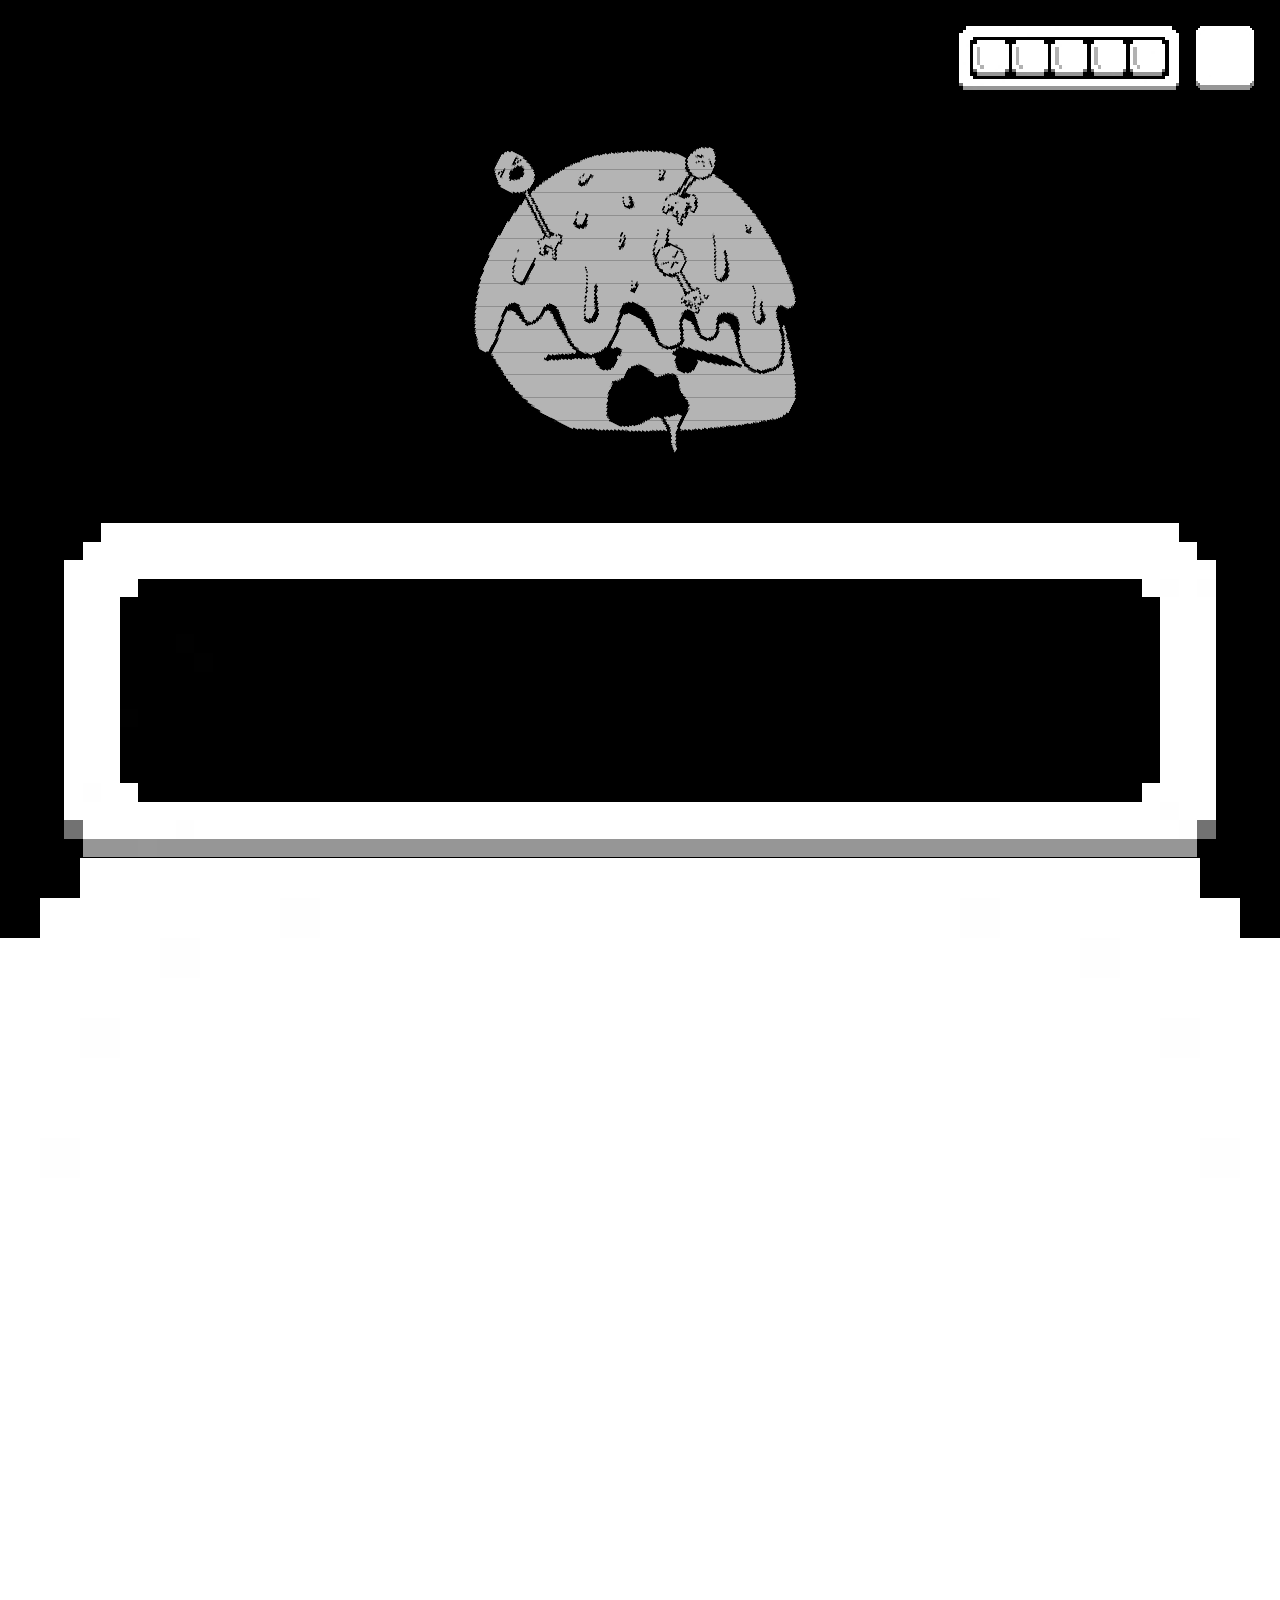
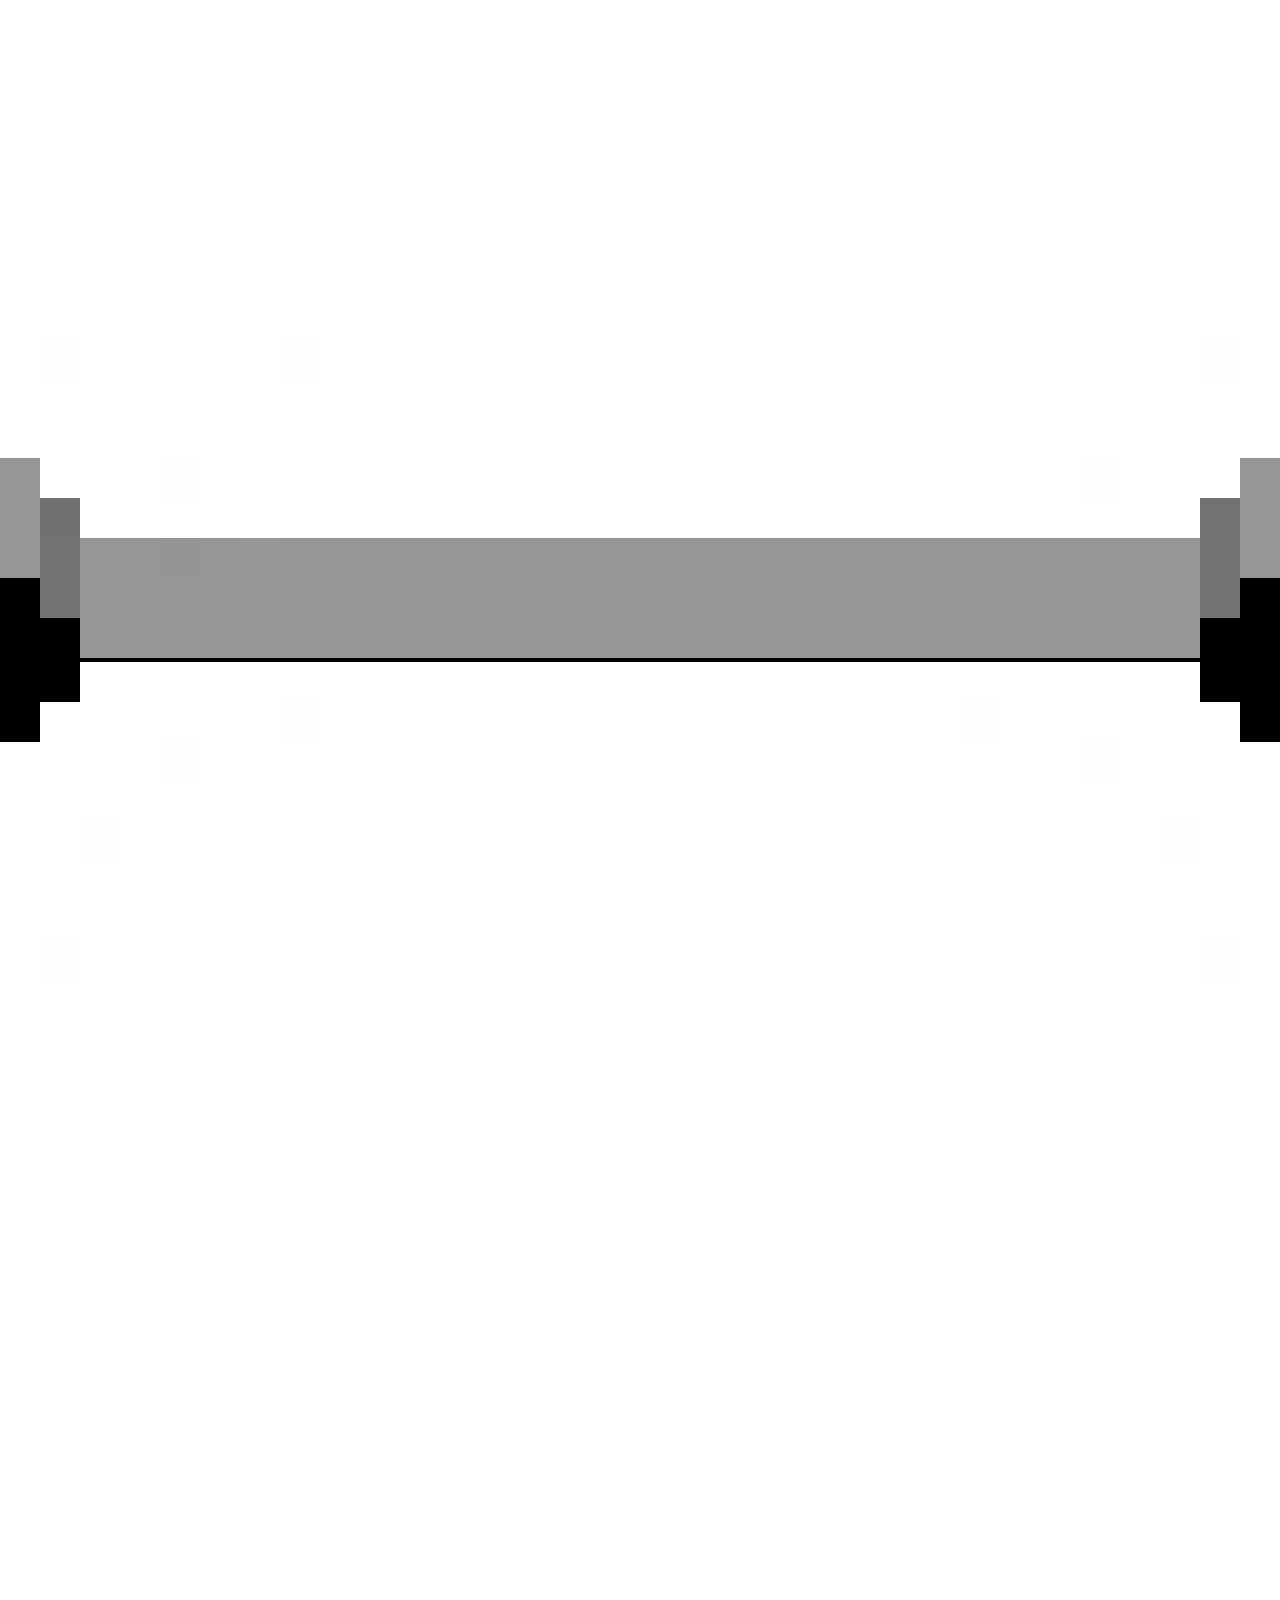
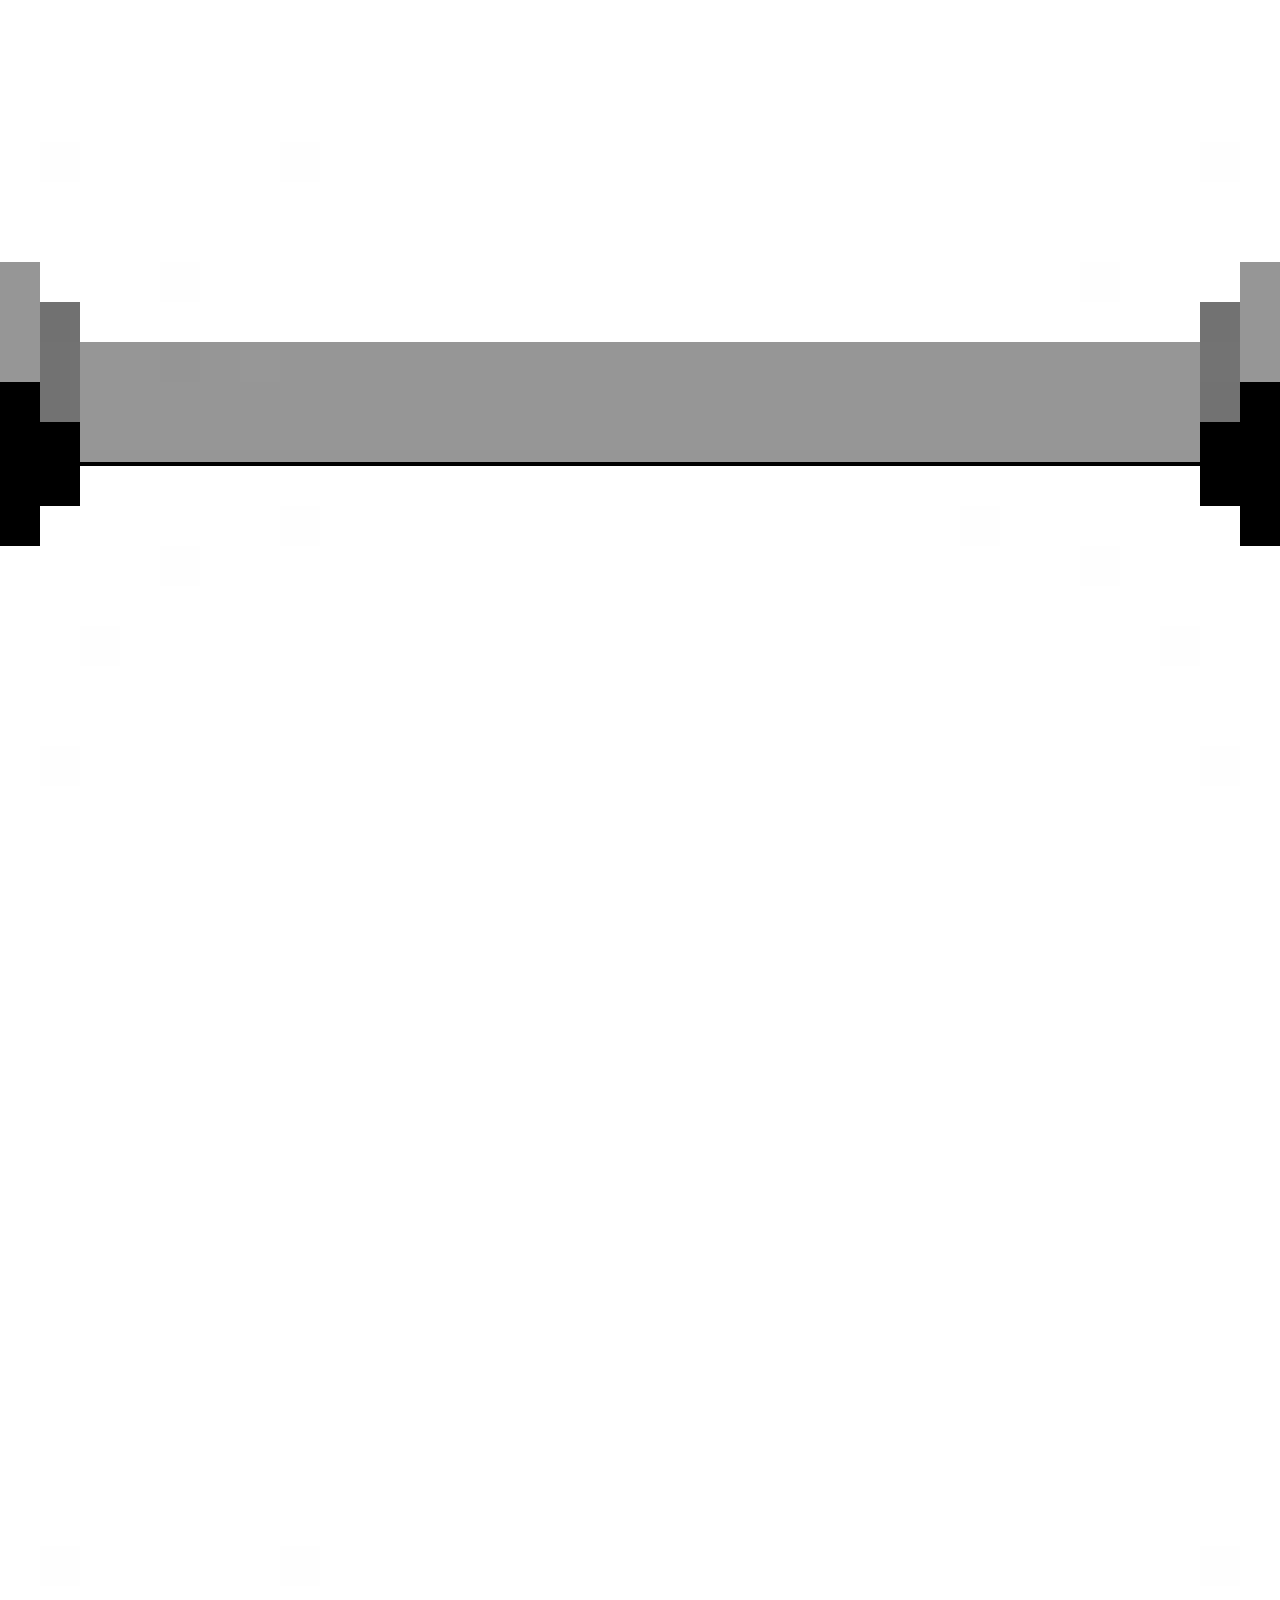
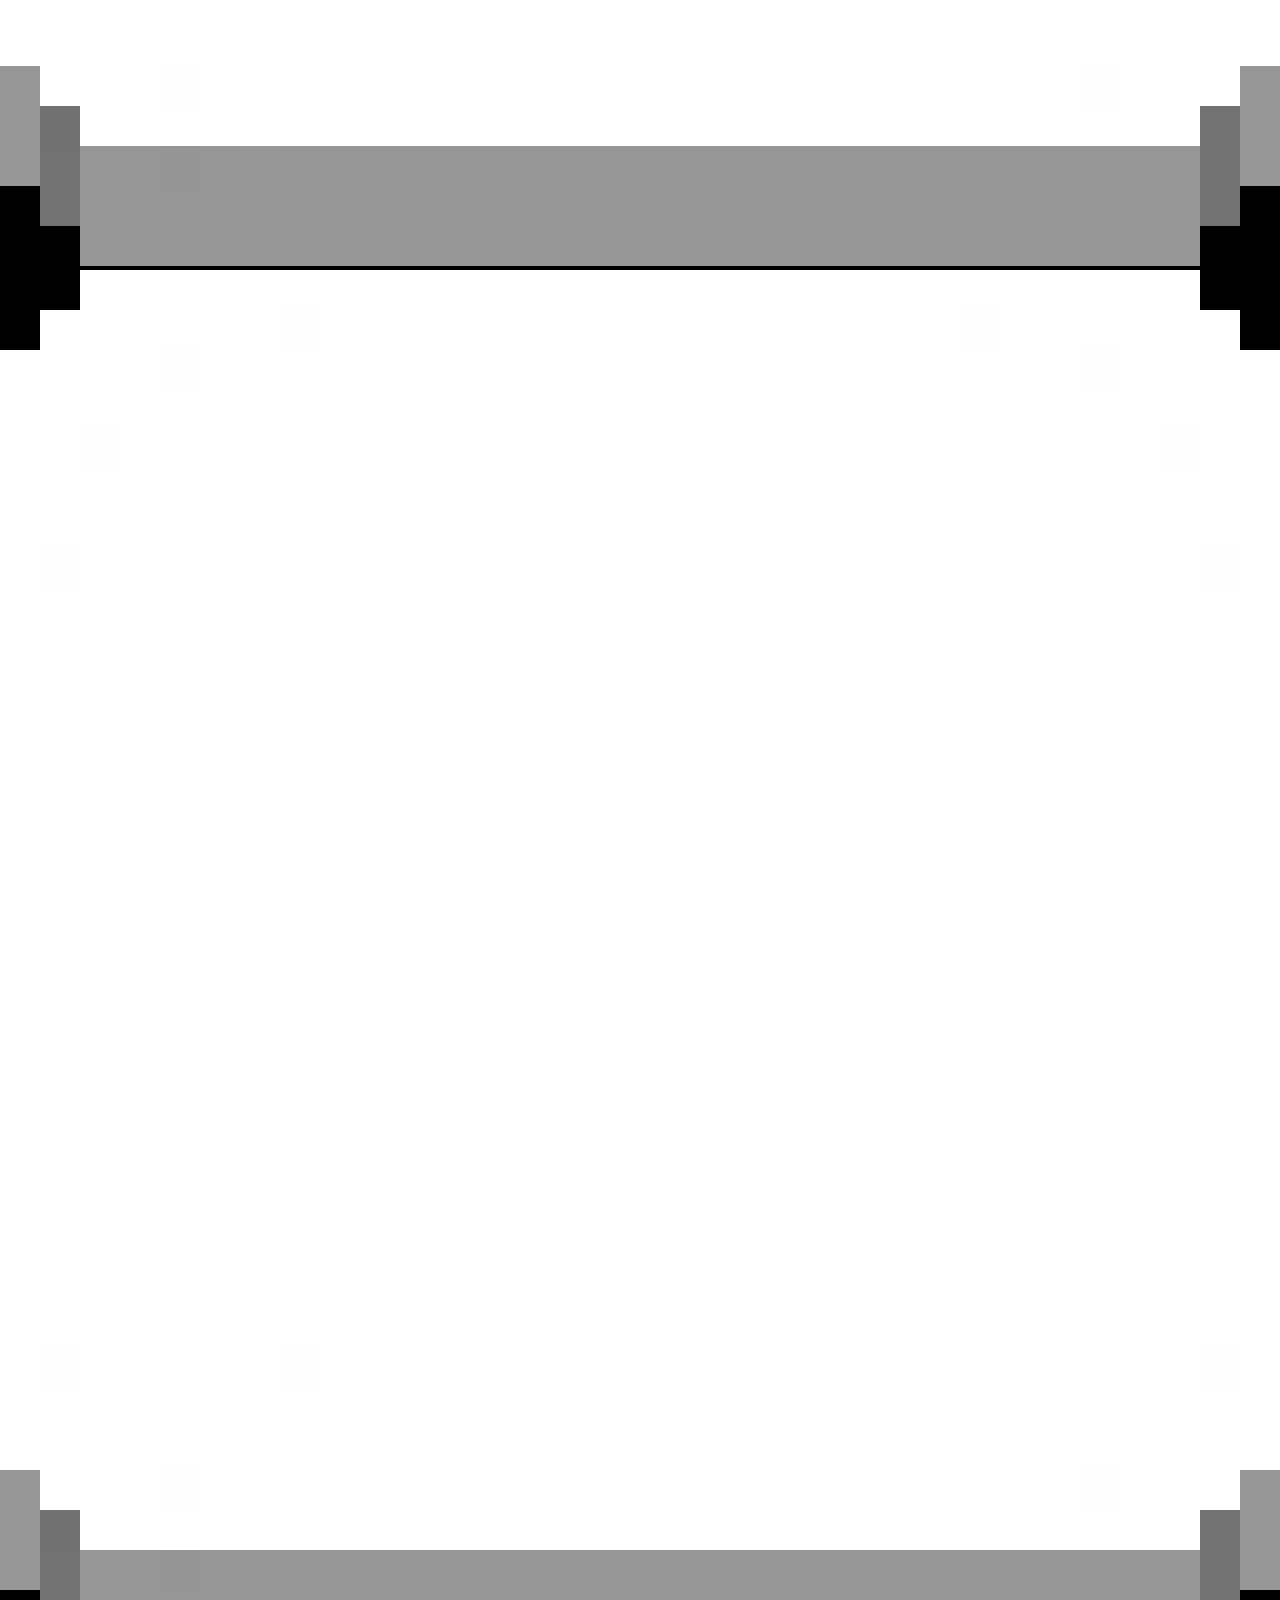
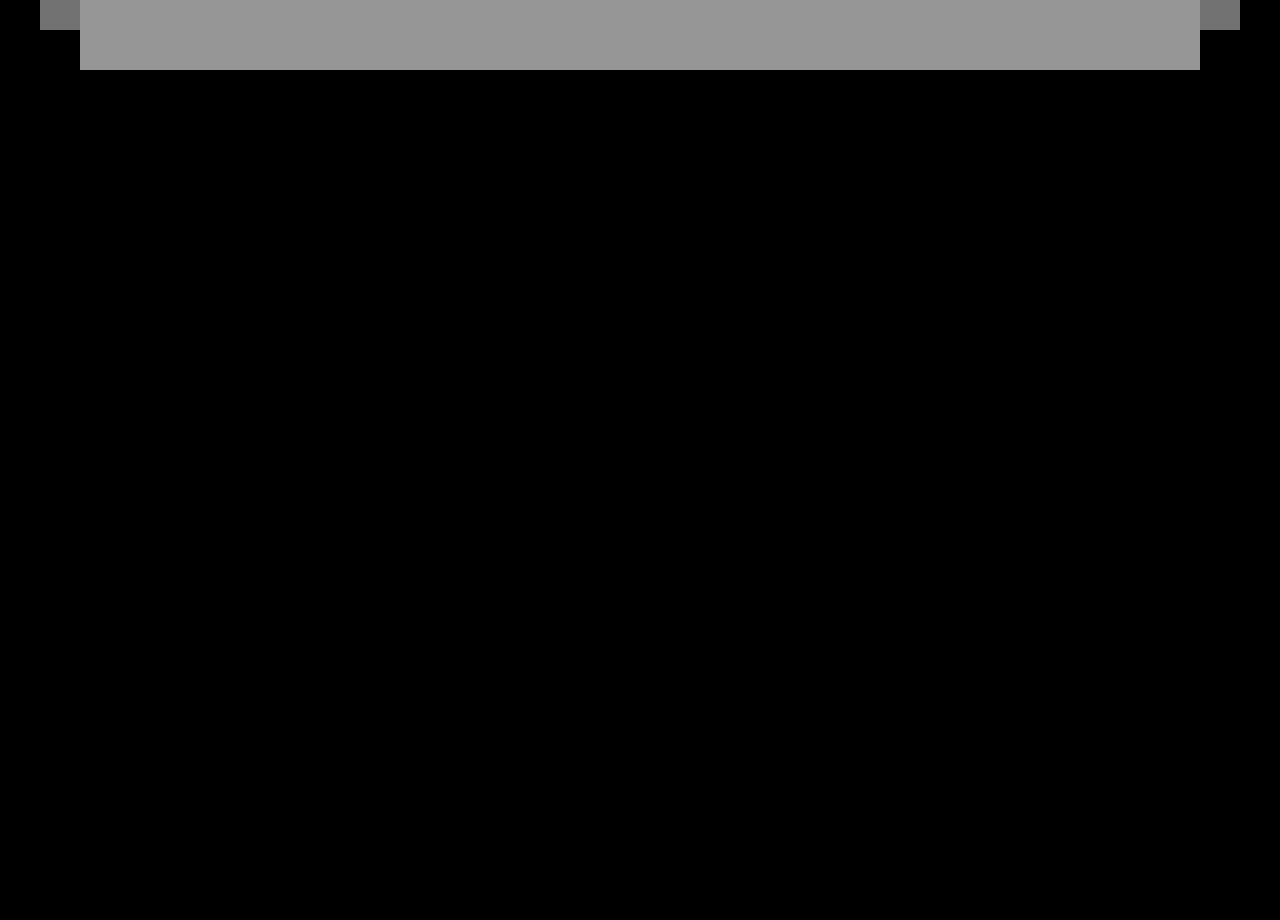
==== game.html @ f9787f84 "Inserted new assets to game page" ====
<!DOCTYPE html>
<html lang="en">
  <head>
    <meta charset="UTF-8" />
    <meta name="viewport" content="width=device-width, initial-scale=1" />
    <meta name="description" content="A simple game of Swords, Bows  & Magic!" />
    <meta name="author" content="https://github.com/ramonster-dev" />
    <link rel="stylesheet" href="style/style.css" />
    <script src="script/script.js" defer></script>
    <script src="https://ajax.googleapis.com/ajax/libs/jquery/3.6.0/jquery.min.js"></script>
    <title>Swords, Bows & Magic!</title>
  </head>
  <body class="game-container">
    <header>
      <div class="player-container">
        <svg xmlns="http://www.w3.org/2000/svg" viewBox="0 -0.5 62 18" shape-rendering="crispEdges">
          <metadata>Made with Pixels to Svg https://codepen.io/shshaw/pen/XbxvNj</metadata>
          <path
            stroke="#000000"
            d="M0 0h2M60 0h2M0 1h1M61 1h1M4 3h43M48 3h10M3 4h2M13 4h2M24 4h3M35 4h3M46 4h3M57 4h2M3 5h1M14 5h1M25 5h1M36 5h1M47 5h1M58 5h1M3 6h1M14 6h1M25 6h1M36 6h1M47 6h1M58 6h1M3 7h1M14 7h1M25 7h1M36 7h1M47 7h1M58 7h1M3 8h1M14 8h1M25 8h1M36 8h1M47 8h1M58 8h1M3 9h1M14 9h1M25 9h1M36 9h1M47 9h1M58 9h1M3 10h1M14 10h1M25 10h1M47 10h1M3 11h1M14 11h1M25 11h1M36 11h1M47 11h1M58 11h1M3 12h1M14 12h1M25 12h1M36 12h1M47 12h1M58 12h1M3 13h2M13 13h3M24 13h3M35 13h3M47 13h2M57 13h2M4 14h12M17 14h33M51 14h7M0 17h1M61 17h1"
          />
          <path
            stroke="#ffffff"
            d="M2 0h14M17 0h10M28 0h32M1 1h49M51 1h10M0 2h5M6 2h13M20 2h42M0 3h4M58 3h3M0 4h3M5 4h8M16 4h8M28 4h7M38 4h8M49 4h8M59 4h3M0 5h2M4 5h10M15 5h10M26 5h2M29 5h7M37 5h10M48 5h10M59 5h3M0 6h3M4 6h1M6 6h7M15 6h1M17 6h7M26 6h1M28 6h8M37 6h1M39 6h8M48 6h1M50 6h8M59 6h3M0 7h3M4 7h1M6 7h8M15 7h1M17 7h8M26 7h1M28 7h8M37 7h1M39 7h8M48 7h1M50 7h4M55 7h3M59 7h3M0 8h3M4 8h1M6 8h8M15 8h1M17 8h8M26 8h1M28 8h6M35 8h1M37 8h1M39 8h8M48 8h1M50 8h8M59 8h3M0 9h3M4 9h1M6 9h8M15 9h1M17 9h8M26 9h1M28 9h8M37 9h1M39 9h8M48 9h1M50 9h8M59 9h3M0 10h1M2 10h1M4 10h1M6 10h8M15 10h1M17 10h8M26 10h1M28 10h8M37 10h1M39 10h7M48 10h1M50 10h8M59 10h3M0 11h3M4 11h2M7 11h4M12 11h2M15 11h2M18 11h7M26 11h2M30 11h6M37 11h2M40 11h7M48 11h2M51 11h7M59 11h3M0 12h3M5 12h5M11 12h2M16 12h8M27 12h8M38 12h8M49 12h8M59 12h3M0 13h3M59 13h3M0 14h4M58 14h4M0 15h12M13 15h39M53 15h9M1 16h5M7 16h53"
          />
          <path
            stroke="#fefefe"
            d="M16 0h1M27 0h1M50 1h1M5 2h1M19 2h1M61 3h1M27 4h1M2 5h1M28 5h1M13 6h1M24 6h1M54 7h1M34 8h1M1 10h1M46 10h1M11 11h1M29 11h1M10 12h1M12 15h1M52 15h1M6 16h1M60 16h1"
          />
          <path stroke="#010101" d="M47 3h1M15 4h1M36 10h1M58 10h1M46 13h1M16 14h1M50 14h1" />
          <path
            stroke="#b2b2b2"
            d="M5 6h1M16 6h1M27 6h1M38 6h1M49 6h1M5 7h1M16 7h1M27 7h1M38 7h1M49 7h1M5 8h1M16 8h1M27 8h1M38 8h1M49 8h1M5 9h1M16 9h1M27 9h1M38 9h1M49 9h1M5 10h1M27 10h1M38 10h1M49 10h1M6 11h1M17 11h1M28 11h1M39 11h1M50 11h1"
          />
          <path stroke="#b3b3b3" d="M16 10h1" />
          <path stroke="#717171" d="M4 12h1M13 12h1" />
          <path
            stroke="#727272"
            d="M15 12h1M24 12h1M26 12h1M35 12h1M37 12h1M46 12h1M48 12h1M57 12h1M0 16h1M61 16h1"
          />
          <path
            stroke="#969696"
            d="M5 13h8M16 13h3M20 13h4M27 13h7M39 13h4M44 13h2M49 13h8M1 17h3M5 17h56"
          />
          <path stroke="#979797" d="M19 13h1M34 13h1M38 13h1M43 13h1M4 17h1" />
        </svg>
        <img src="assets/images/tile-template.svg" alt="" />
      </div>
    </header>
    <main>
      <img
        class="monster"
        src="assets/images/cake-monster.svg"
        alt="Eat him up before he eats you! Cakie is coming!"
      />
      <svg id="monster-hp" xmlns="http://www.w3.org/2000/svg" viewBox="0 -0.5 62 18" shape-rendering="crispEdges">
        <metadata>Made with Pixels to Svg https://codepen.io/shshaw/pen/XbxvNj</metadata>
        <path
          stroke="#000000"
          d="M0 0h2M60 0h2M0 1h1M61 1h1M4 3h54M3 4h56M3 5h56M3 6h3M7 6h52M3 7h4M8 7h51M3 8h56M3 9h56M4 10h55M3 11h56M3 12h56M3 13h56M4 14h54M0 17h1M61 17h1"
        />
        <path
          stroke="#ffffff"
          d="M2 0h58M1 1h60M0 2h62M0 3h4M58 3h1M60 3h1M0 4h3M59 4h3M0 5h3M59 5h3M0 6h3M59 6h3M0 7h3M59 7h3M0 8h3M59 8h3M0 9h3M59 9h3M0 10h3M59 10h3M0 11h3M59 11h3M0 12h3M59 12h3M0 13h3M59 13h3M0 14h1M2 14h2M58 14h4M0 15h59M60 15h2M1 16h5M7 16h53"
        />
        <path stroke="#fefefe" d="M59 3h1M61 3h1M1 14h1M59 15h1M6 16h1M60 16h1" />
        <path stroke="#010101" d="M6 6h1M7 7h1M3 10h1" />
        <path stroke="#727272" d="M0 16h1M61 16h1" />
        <path stroke="#969696" d="M1 17h3M5 17h56" />
        <path stroke="#979797" d="M4 17h1" />
      </svg>
      <div class="tile-container">
        <div class="swords-tiles">
          <img src="assets/images/tile-template.svg" alt="">
        </div>
        <div class="bow-tiles">
          <img src="assets/images/tile-template.svg" alt="">
        </div>
        <div class="magic-tiles">
          <img src="assets/images/tile-template.svg" alt="">
        </div>
        <div class="run-tiles">
          <img src="assets/images/tile-template.svg" alt="">
        </div>
      </div>
    </main>
  </body>
</html>
---- style/style.css ----
@font-face {
  font-family: Alagard;
  src: url("../assets/fonts/alagard.ttf");
}

* {
  margin: 0;
  padding: 0;
  border: 0;
  box-sizing: border-box;
}

h1 {
  font-family: Alagard, serif;
}

/*------------- Home ---------------*/
.home-container {
  height: 100vh;
  background-color: #000;
  color: #fff;
  display: flex;
  flex-direction: column;
  justify-content: center;
  align-items: center;
  gap: 20px;
}

.logo-container {
  text-align: center;
}

.logo-container > img {
  height: 28rem;
}

.logo-container > h1 {
  font-size: 6rem;
}

#play-inactive {
  height: 4rem;
}

#play-active {
  display: none; /* Will be toggled when button is being pressed */
  height: 4rem;
  margin-top: 0.25rem;
}

/*------------ Game --------------*/
.game-container {
  height: 100vh;
  background-color: #000;
  color: #fff;
  display: flex;
  flex-direction: column;
}

.player-container {
  display: flex;
  flex-direction: row;
  gap: 1rem;
  float: right;
  padding-top: 2%;
  padding-right: 2%;
}

.player-container > svg,
.player-container > img {
  height: 4rem;
}

.monster {
  height: 6%;
  display: block;
  margin: 0 auto;
}

#monster-hp {
  width: 90%;
  display: flex;
  margin: 0 auto;
}
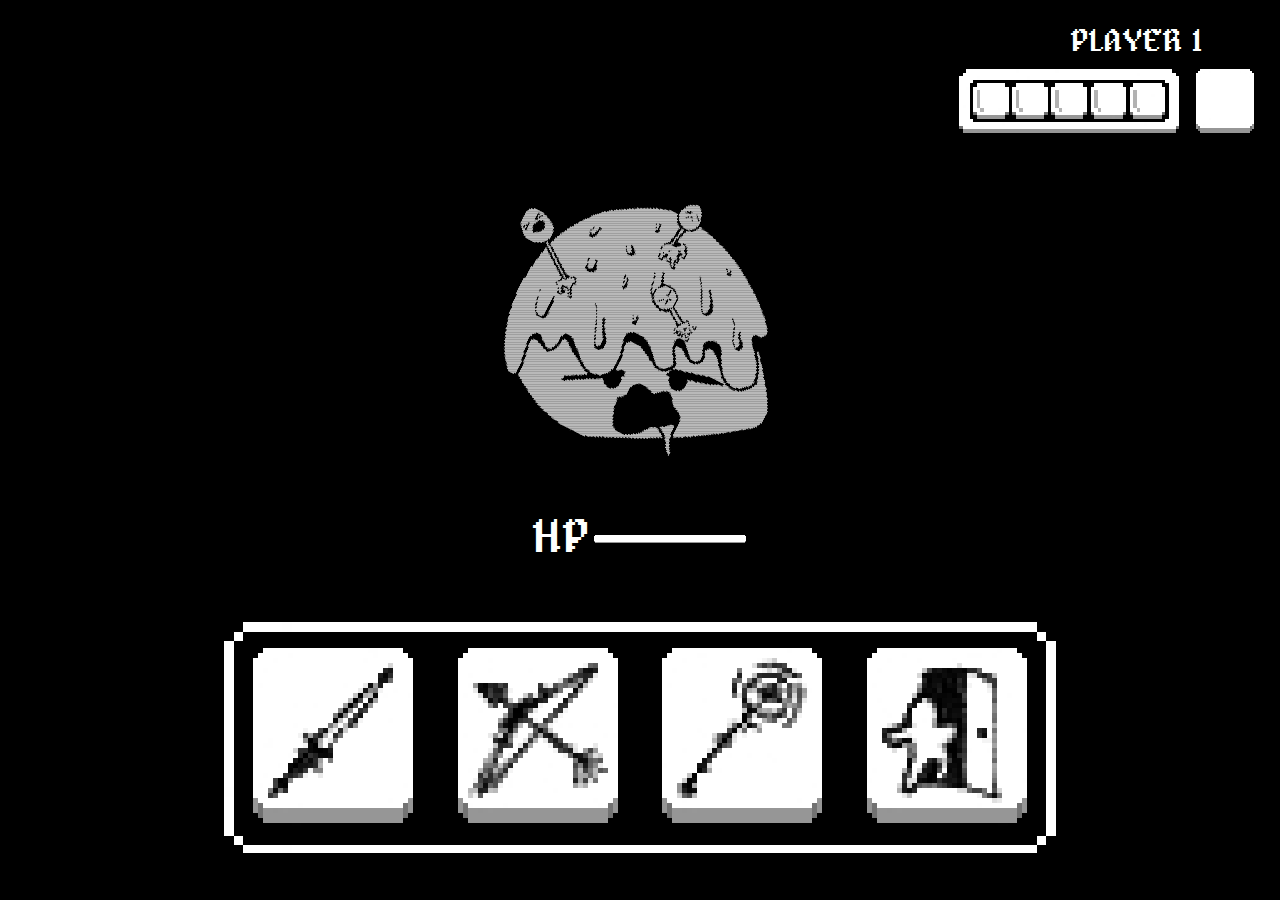
==== commit 1d0aabad: "Added button animations to game page" ====
--- a/game.html
+++ b/game.html
@@ -12,6 +12,9 @@
   </head>
   <body class="game-container">
     <header>
+      <div class="player-name">
+        <p>PLAYER 1</p>
+      </div>
       <div class="player-container">
         <svg xmlns="http://www.w3.org/2000/svg" viewBox="0 -0.5 62 18" shape-rendering="crispEdges">
           <metadata>Made with Pixels to Svg https://codepen.io/shshaw/pen/XbxvNj</metadata>
@@ -48,39 +51,49 @@
       </div>
     </header>
     <main>
-      <img
-        class="monster"
-        src="assets/images/cake-monster.svg"
-        alt="Eat him up before he eats you! Cakie is coming!"
-      />
-      <svg id="monster-hp" xmlns="http://www.w3.org/2000/svg" viewBox="0 -0.5 62 18" shape-rendering="crispEdges">
-        <metadata>Made with Pixels to Svg https://codepen.io/shshaw/pen/XbxvNj</metadata>
-        <path
-          stroke="#000000"
-          d="M0 0h2M60 0h2M0 1h1M61 1h1M4 3h54M3 4h56M3 5h56M3 6h3M7 6h52M3 7h4M8 7h51M3 8h56M3 9h56M4 10h55M3 11h56M3 12h56M3 13h56M4 14h54M0 17h1M61 17h1"
+      <div class="monster-container">
+        <img
+          class="monster"
+          src="assets/images/cake-monster.svg"
+          alt="Eat him up before he eats you! Cakie is coming!"
         />
-        <path
-          stroke="#ffffff"
-          d="M2 0h58M1 1h60M0 2h62M0 3h4M58 3h1M60 3h1M0 4h3M59 4h3M0 5h3M59 5h3M0 6h3M59 6h3M0 7h3M59 7h3M0 8h3M59 8h3M0 9h3M59 9h3M0 10h3M59 10h3M0 11h3M59 11h3M0 12h3M59 12h3M0 13h3M59 13h3M0 14h1M2 14h2M58 14h4M0 15h59M60 15h2M1 16h5M7 16h53"
-        />
-        <path stroke="#fefefe" d="M59 3h1M61 3h1M1 14h1M59 15h1M6 16h1M60 16h1" />
-        <path stroke="#010101" d="M6 6h1M7 7h1M3 10h1" />
-        <path stroke="#727272" d="M0 16h1M61 16h1" />
-        <path stroke="#969696" d="M1 17h3M5 17h56" />
-        <path stroke="#979797" d="M4 17h1" />
-      </svg>
+        <div class="hp-container">
+          <span>HP</span>
+          <svg
+            id="monster-hp"
+            xmlns="http://www.w3.org/2000/svg"
+            viewBox="0 -0.5 132 7"
+            shape-rendering="crispEdges"
+          >
+            <metadata>Made with Pixels to Svg https://codepen.io/shshaw/pen/XbxvNj</metadata>
+            <path stroke="#000000" d="M0 0h1M131 0h1M0 6h1M131 6h1" />
+            <path stroke="#fefefe" d="M1 0h1M2 3h1M6 3h1" />
+            <path
+              stroke="#ffffff"
+              d="M2 0h129M0 1h132M0 2h132M0 3h2M3 3h3M7 3h125M0 4h132M1 5h130"
+            />
+            <path stroke="#727272" d="M0 5h1M131 5h1" />
+            <path stroke="#969696" d="M1 6h2M4 6h124M129 6h2" />
+            <path stroke="#959595" d="M3 6h1M128 6h1" />
+          </svg>
+        </div>
+      </div>
       <div class="tile-container">
-        <div class="swords-tiles">
-          <img src="assets/images/tile-template.svg" alt="">
+        <div class="tile" id="sword">
+          <img id="sword-inactive" src="assets/images/tile-sword.svg" alt="sword" />
+          <img id="sword-active" class="active" src="assets/images/tile-sword-pressed.svg" alt="Selected sword">
         </div>
-        <div class="bow-tiles">
-          <img src="assets/images/tile-template.svg" alt="">
+        <div class="tile" id="bow">
+          <img id="bow-inactive" src="assets/images/tile-bow.svg" alt="bow" />
+          <img id="bow-active" class="active" src="assets/images/tile-bow-pressed.svg" alt="Selected bow">
         </div>
-        <div class="magic-tiles">
-          <img src="assets/images/tile-template.svg" alt="">
+        <div class="tile" id="magic">
+          <img id="magic-inactive" src="assets/images/tile-magic.svg" alt="magic" />
+          <img id="magic-active" class="active" src="assets/images/tile-magic-pressed.svg" alt="Selected magic">
         </div>
-        <div class="run-tiles">
-          <img src="assets/images/tile-template.svg" alt="">
+        <div class="tile" id="run">
+          <img id="run-inactive" src="assets/images/tile-run.svg" alt="run" />
+          <img id="run-active" class="active" src="assets/images/tile-run-pressed.svg" alt="Selected run">
         </div>
       </div>
     </main>
--- a/style/style.css
+++ b/style/style.css
@@ -8,6 +8,7 @@
   padding: 0;
   border: 0;
   box-sizing: border-box;
+  font-family: Alagard, serif; 
 }
 
 h1 {
@@ -48,6 +49,10 @@
   margin-top: 0.25rem;
 }
 
+.play-navigator {
+  z-index: 1000;
+}
+
 /*------------ Game --------------*/
 .game-container {
   height: 100vh;
@@ -57,12 +62,23 @@
   flex-direction: column;
 }
 
+.game-container > header {
+  display: flex;
+  flex-direction: column;
+  align-items: flex-end;
+}
+
+.player-name {
+  padding-top: 2%;
+  padding-right: 6%;
+  padding-bottom: 10px;
+  font-size: 2rem;
+}
+
 .player-container {
   display: flex;
   flex-direction: row;
   gap: 1rem;
-  float: right;
-  padding-top: 2%;
   padding-right: 2%;
 }
 
@@ -71,14 +87,52 @@
   height: 4rem;
 }
 
+.game-container > main {
+  height: 80%;
+  display: flex;
+  flex-direction: column;
+  justify-content: center;
+  align-items: center;
+  gap: 15%;
+}
+
+.monster-container {
+  padding-top: 2%;
+  height: 60%;
+}
+
 .monster {
-  height: 6%;
+  height: 100%;
   display: block;
   margin: 0 auto;
 }
 
-#monster-hp {
-  width: 90%;
+.hp-container {
+  font-size: 3rem;
+  width: 60%;
   display: flex;
+  align-items: center;
+  gap: 2%;
   margin: 0 auto;
 }
+
+.tile-container {
+  display: flex;
+  flex-direction: row;
+  justify-content: center;
+  gap: 7%;
+  padding: 2% 7.5%;
+
+  background-image: url("../assets/images/tile-container.svg");
+  background-repeat: no-repeat;
+  background-size: cover;
+}
+
+.active {
+  display: none;
+  margin-top: 0.25rem;
+}
+
+.tile img {
+  width: 10rem;
+}
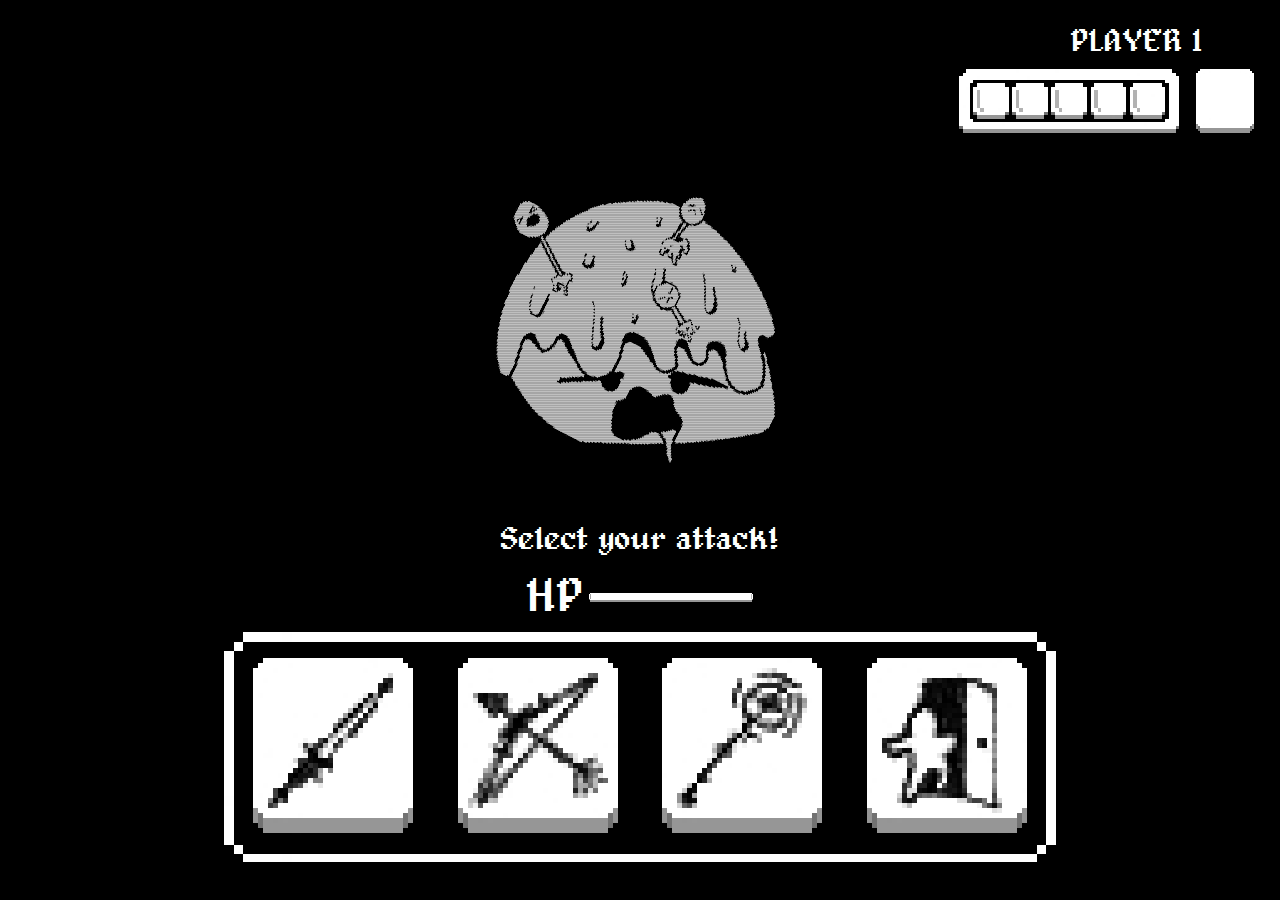
==== commit 7d05ce8f: "Added dynamic health bars and end game screen" ====
--- a/game.html
+++ b/game.html
@@ -46,6 +46,22 @@
             d="M5 13h8M16 13h3M20 13h4M27 13h7M39 13h4M44 13h2M49 13h8M1 17h3M5 17h56"
           />
           <path stroke="#979797" d="M19 13h1M34 13h1M38 13h1M43 13h1M4 17h1" />
+
+          <svg x="3.5" y="3" width="11" height="11">
+            <rect class="user-fill-0" width="100%" height="100%" fill="black"></rect>
+          </svg>
+          <svg x="15" y="3" width="11" height="11">
+            <rect class="user-fill-1" width="100%" height="100%" fill="black"></rect>
+          </svg>
+          <svg x="25.5" y="3" width="11" height="11">
+            <rect class="user-fill-2" width="100%" height="100%" fill="black"></rect>
+          </svg>
+          <svg x="37" y="3" width="11" height="11">
+            <rect class="user-fill-3" width="100%" height="100%" fill="black"></rect>
+          </svg>
+          <svg x="47" y="3" width="11.5" height="11">
+            <rect class="user-fill-4" width="100%" height="100%" fill="black"></rect>
+          </svg>
         </svg>
         <img src="assets/images/tile-template.svg" alt="" />
       </div>
@@ -56,7 +72,10 @@
           class="monster"
           src="assets/images/cake-monster.svg"
           alt="Eat him up before he eats you! Cakie is coming!"
-        />
+        /> 
+        <div class="monster-choice">
+          <p>Select your attack!</p>
+        </div>
         <div class="hp-container">
           <span>HP</span>
           <svg
@@ -66,34 +85,63 @@
             shape-rendering="crispEdges"
           >
             <metadata>Made with Pixels to Svg https://codepen.io/shshaw/pen/XbxvNj</metadata>
-            <path stroke="#000000" d="M0 0h1M131 0h1M0 6h1M131 6h1" />
-            <path stroke="#fefefe" d="M1 0h1M2 3h1M6 3h1" />
+            <path
+              stroke="#000000"
+              d="M0 0h1M131 0h1M1 1h130M1 2h130M1 3h130M1 4h2M4 4h127M0 6h1M131 6h1"
+            />
             <path
               stroke="#ffffff"
-              d="M2 0h129M0 1h132M0 2h132M0 3h2M3 3h3M7 3h125M0 4h132M1 5h130"
+              d="M1 0h130M0 1h1M131 1h1M0 2h1M131 2h1M0 3h1M131 3h1M0 4h1M131 4h1M1 5h1M3 5h125M129 5h2"
             />
+            <path stroke="#010101" d="M3 4h1" />
             <path stroke="#727272" d="M0 5h1M131 5h1" />
-            <path stroke="#969696" d="M1 6h2M4 6h124M129 6h2" />
-            <path stroke="#959595" d="M3 6h1M128 6h1" />
+            <path stroke="#fefefe" d="M2 5h1M128 5h1" />
+            <path stroke="#969696" d="M1 6h2M4 6h127" />
+            <path stroke="#959595" d="M3 6h1" />
+
+            <!-- Fill container -->
+            <svg x="1" y="0" width="130" height="5">
+              <rect class="healthbar_fill" width="100%" height="100%"></rect>
+            </svg>
           </svg>
         </div>
       </div>
       <div class="tile-container">
         <div class="tile" id="sword">
           <img id="sword-inactive" src="assets/images/tile-sword.svg" alt="sword" />
-          <img id="sword-active" class="active" src="assets/images/tile-sword-pressed.svg" alt="Selected sword">
+          <img
+            id="sword-active"
+            class="active"
+            src="assets/images/tile-sword-pressed.svg"
+            alt="Selected sword"
+          />
         </div>
         <div class="tile" id="bow">
           <img id="bow-inactive" src="assets/images/tile-bow.svg" alt="bow" />
-          <img id="bow-active" class="active" src="assets/images/tile-bow-pressed.svg" alt="Selected bow">
+          <img
+            id="bow-active"
+            class="active"
+            src="assets/images/tile-bow-pressed.svg"
+            alt="Selected bow"
+          />
         </div>
         <div class="tile" id="magic">
           <img id="magic-inactive" src="assets/images/tile-magic.svg" alt="magic" />
-          <img id="magic-active" class="active" src="assets/images/tile-magic-pressed.svg" alt="Selected magic">
+          <img
+            id="magic-active"
+            class="active"
+            src="assets/images/tile-magic-pressed.svg"
+            alt="Selected magic"
+          />
         </div>
         <div class="tile" id="run">
           <img id="run-inactive" src="assets/images/tile-run.svg" alt="run" />
-          <img id="run-active" class="active" src="assets/images/tile-run-pressed.svg" alt="Selected run">
+          <img
+            id="run-active"
+            class="active"
+            src="assets/images/tile-run-pressed.svg"
+            alt="Selected run"
+          />
         </div>
       </div>
     </main>
--- a/style/style.css
+++ b/style/style.css
@@ -87,6 +87,14 @@
   height: 4rem;
 }
 
+.user-fill-0,
+.user-fill-1,
+.user-fill-2,
+.user-fill-3,
+.user-fill-4 {
+  display: none;
+}
+
 .game-container > main {
   height: 80%;
   display: flex;
@@ -116,6 +124,17 @@
   margin: 0 auto;
 }
 
+.healthbar_fill {
+  fill: #FFF;
+  transition: width 0.1s ease-in, fill 0.2s linear;
+}
+
+.monster-choice > p {
+  padding-bottom: 1rem;
+  text-align: center;
+  font-size: 2rem;
+}
+
 .tile-container {
   display: flex;
   flex-direction: row;
